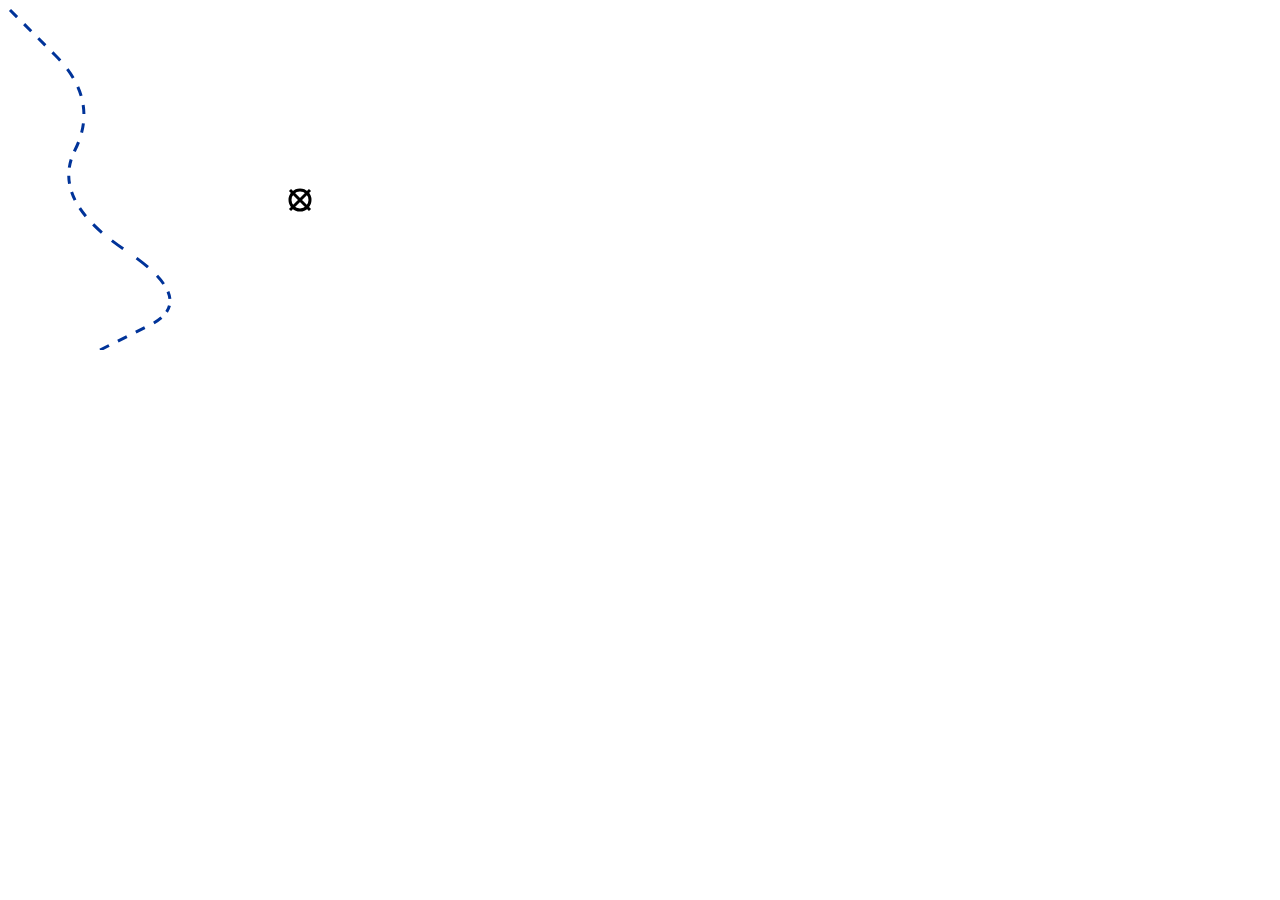
==== demo.html @ c0030211 "added demo.html and initial classes" ====
<!DOCTYPE html>
<html> 
<head>
<title>BetaCreator</title>

<link href="/css/style.css" rel="stylesheet" type="text/css" />

<script type="text/javascript" src="js/jquery/jquery.min.js"></script>

<script type="text/javascript" src="js/closure/base.js"></script>
<script type="text/javascript" src="js/util.js"></script>
<script type="text/javascript" src="js/math.js"></script>
<script type="text/javascript" src="js/DashedLine.js"></script>
<script type="text/javascript" src="js/Stamp.js"></script>
<script type="text/javascript" src="js/Line.js"></script>

<!--<script type="text/javascript" src="deps.js"></script>
<script>
goog.require("bc");
</script>-->

<script type="text/javascript">

function init() {
	var anchor = new bc.model.Anchor();
	anchor.canvas.appendTo('body');
	anchor.x = 300;
	anchor.y = 200;
	anchor.render();
	
	var line = new bc.model.Line({
		isDashed: true,
		curved: true,
		color: '#003399'
	});
	line.canvas.appendTo('body');
	line.controlPoints = [
		new bc.math.Point(10,10),
		new bc.math.Point(100,100),
		new bc.math.Point(50,200),
		new bc.math.Point(200,300),
		new bc.math.Point(100,350)
	];
	line.render();
	
	$(document).mousemove(function(e) {
		var hit = line.hitTest(e.clientX, e.clientY);
		$('body').css('background-color', hit ? 'palegoldenrod' : '#fff');
//		console.log(hit ? 'HIT' : 'NO HIT');
	});
}

</script>
</head>

<body onLoad="init()">
</body>
</html>
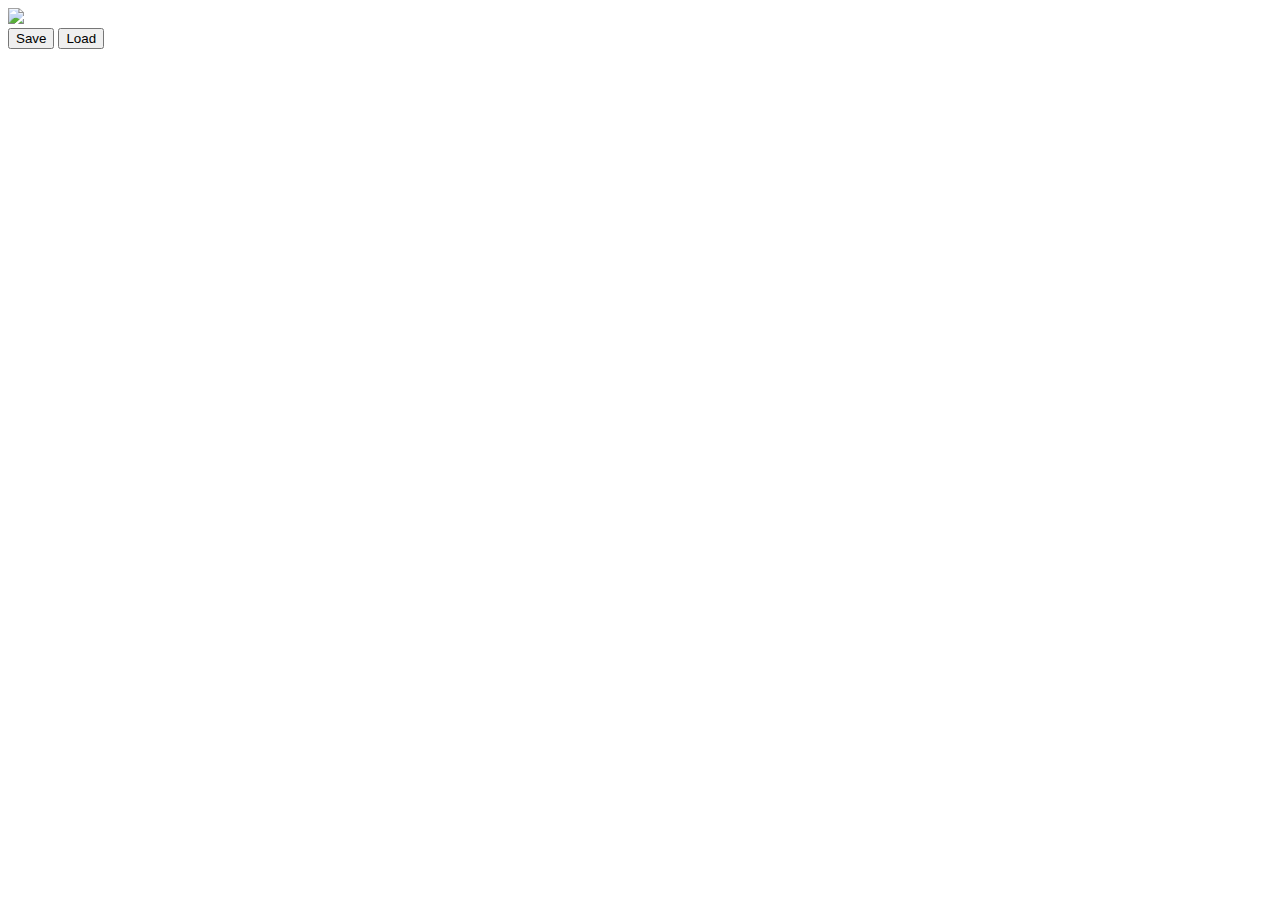
==== commit be06f077: "bug fixes and getting and loading data works" ====
--- a/demo.html
+++ b/demo.html
@@ -3,56 +3,44 @@
 <head>
 <title>BetaCreator</title>
 
-<link href="/css/style.css" rel="stylesheet" type="text/css" />
+<link href="css/betacreator.css" rel="stylesheet" type="text/css" />
 
-<script type="text/javascript" src="js/jquery/jquery.min.js"></script>
-
-<script type="text/javascript" src="js/closure/base.js"></script>
-<script type="text/javascript" src="js/util.js"></script>
-<script type="text/javascript" src="js/math.js"></script>
-<script type="text/javascript" src="js/DashedLine.js"></script>
-<script type="text/javascript" src="js/Stamp.js"></script>
-<script type="text/javascript" src="js/Line.js"></script>
-
-<!--<script type="text/javascript" src="deps.js"></script>
+<script type="text/javascript" src="js/closure/closure/goog/base.js"></script>
+<script type="text/javascript" src="js/bin/deps.js"></script>
 <script>
-goog.require("bc");
-</script>-->
+goog.require("bc.Client");
+</script>
 
 <script type="text/javascript">
+var betaCreator = null;
 
 function init() {
-	var anchor = new bc.model.Anchor();
-	anchor.canvas.appendTo('body');
-	anchor.x = 300;
-	anchor.y = 200;
-	anchor.render();
-	
-	var line = new bc.model.Line({
-		isDashed: true,
-		curved: true,
-		color: '#003399'
+	betaCreator = BetaCreator(document.getElementById('srcImg'), {
+
 	});
-	line.canvas.appendTo('body');
-	line.controlPoints = [
-		new bc.math.Point(10,10),
-		new bc.math.Point(100,100),
-		new bc.math.Point(50,200),
-		new bc.math.Point(200,300),
-		new bc.math.Point(100,350)
-	];
-	line.render();
-	
-	$(document).mousemove(function(e) {
-		var hit = line.hitTest(e.clientX, e.clientY);
-		$('body').css('background-color', hit ? 'palegoldenrod' : '#fff');
-//		console.log(hit ? 'HIT' : 'NO HIT');
-	});
+}
+
+function saveData() {
+	if (!betaCreator)
+		return;
+
+	alert(betaCreator.getData());
+}
+
+function loadData() {
+	if (!betaCreator)
+		return;
+
+	betaCreator.loadData("{\"items\":[{\"it\":0,\"is\":1,\"ic\":\"#ffff00\",\"ia\":1,\"lw\":3,\"cp\":[{\"x\":267,\"y\":43},{\"x\":251,\"y\":97},{\"x\":247,\"y\":160},{\"x\":266,\"y\":214},{\"x\":270,\"y\":256}],\"nl\":0.01,\"fl\":0,\"lc\":true},{\"it\":5,\"is\":1,\"ic\":\"#ffff00\",\"ia\":1,\"x\":586,\"y\":354,\"t\":\"Half Dome\\n======\\n\\nThis is the route to climb!\",\"ta\":\"r\",\"tb\":true},{\"it\":1,\"is\":1,\"ic\":\"#4c0099\",\"ia\":1,\"lw\":3,\"x\":253,\"y\":241,\"w\":10,\"h\":10,\"t\":\"\"},{\"it\":1,\"is\":1,\"ic\":\"#000000\",\"ia\":1,\"lw\":3,\"x\":281,\"y\":245,\"w\":10,\"h\":10,\"t\":\"\"},{\"it\":0,\"is\":1,\"ic\":\"#ff8000\",\"ia\":1,\"lw\":3,\"cp\":[{\"x\":210,\"y\":229},{\"x\":238,\"y\":202},{\"x\":270,\"y\":130},{\"x\":338,\"y\":148},{\"x\":401,\"y\":101}],\"nl\":10,\"fl\":10,\"lc\":false},{\"it\":0,\"is\":2,\"ic\":\"#ff99ff\",\"ia\":1,\"lw\":3,\"cp\":[{\"x\":303,\"y\":252},{\"x\":322,\"y\":196},{\"x\":294,\"y\":102},{\"x\":321,\"y\":48}],\"nl\":0.01,\"fl\":8,\"lc\":true}]}");
 }
 
 </script>
 </head>
 
 <body onLoad="init()">
+	<img id="srcImg" src="http://www.valleyoutdoors.com/Hikes/images/halfdome.jpg" />
+	<br />
+	<button onClick="saveData()">Save</button>
+	<button onClick="loadData()">Load</button>
 </body>
 </html>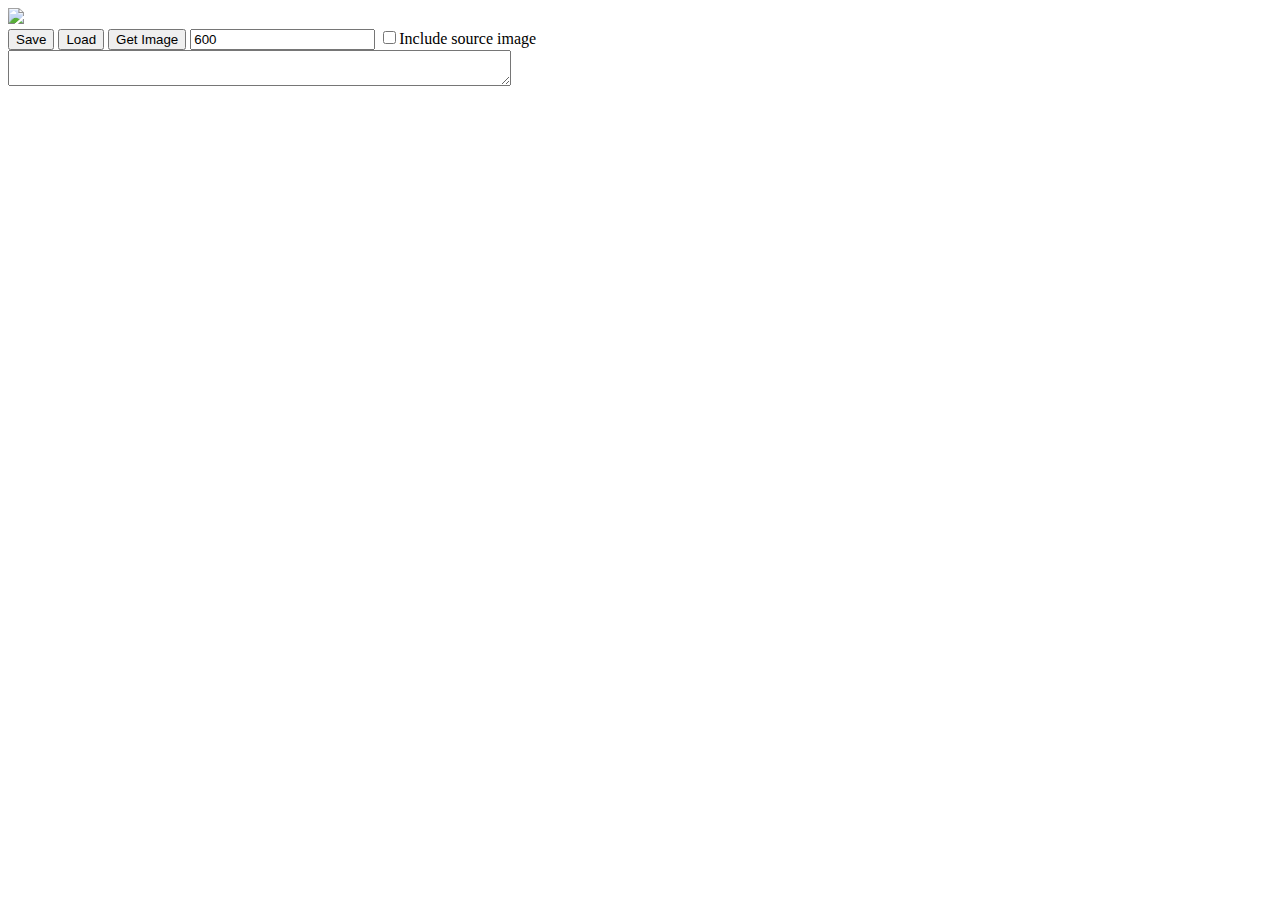
==== commit 25fc8ca1: "bug fixes: onChange wasn't getting fired backspace and delete were being clobbered all the time set " ====
--- a/demo.html
+++ b/demo.html
@@ -15,8 +15,16 @@
 var betaCreator = null;
 
 function init() {
-	betaCreator = BetaCreator(document.getElementById('srcImg'), {
-
+	var outp = document.getElementById('outp');
+	BetaCreator(document.getElementById('srcImg'), function() {
+		betaCreator = this;
+	},{
+		zoom: 'contain',
+		height: 300,
+		width: 20,
+		onChange: function() {
+			outp.value = "Last changed at: " + new Date();
+		}
 	});
 }
 
@@ -24,14 +32,32 @@
 	if (!betaCreator)
 		return;
 
-	alert(betaCreator.getData());
+	if (window.localStorage)
+		localStorage.bcData = betaCreator.getData();
+	else
+		alert(betaCreator.getData());
 }
 
 function loadData() {
 	if (!betaCreator)
 		return;
 
-	betaCreator.loadData("{\"items\":[{\"it\":0,\"is\":1,\"ic\":\"#ffff00\",\"ia\":1,\"lw\":3,\"cp\":[{\"x\":267,\"y\":43},{\"x\":251,\"y\":97},{\"x\":247,\"y\":160},{\"x\":266,\"y\":214},{\"x\":270,\"y\":256}],\"nl\":0.01,\"fl\":0,\"lc\":true},{\"it\":5,\"is\":1,\"ic\":\"#ffff00\",\"ia\":1,\"x\":586,\"y\":354,\"t\":\"Half Dome\\n======\\n\\nThis is the route to climb!\",\"ta\":\"r\",\"tb\":true},{\"it\":1,\"is\":1,\"ic\":\"#4c0099\",\"ia\":1,\"lw\":3,\"x\":253,\"y\":241,\"w\":10,\"h\":10,\"t\":\"\"},{\"it\":1,\"is\":1,\"ic\":\"#000000\",\"ia\":1,\"lw\":3,\"x\":281,\"y\":245,\"w\":10,\"h\":10,\"t\":\"\"},{\"it\":0,\"is\":1,\"ic\":\"#ff8000\",\"ia\":1,\"lw\":3,\"cp\":[{\"x\":210,\"y\":229},{\"x\":238,\"y\":202},{\"x\":270,\"y\":130},{\"x\":338,\"y\":148},{\"x\":401,\"y\":101}],\"nl\":10,\"fl\":10,\"lc\":false},{\"it\":0,\"is\":2,\"ic\":\"#ff99ff\",\"ia\":1,\"lw\":3,\"cp\":[{\"x\":303,\"y\":252},{\"x\":322,\"y\":196},{\"x\":294,\"y\":102},{\"x\":321,\"y\":48}],\"nl\":0.01,\"fl\":8,\"lc\":true}]}");
+	if (window.localStorage && localStorage.bcData)
+		betaCreator.loadData(localStorage.bcData);
+	else
+		alert("No data stored locally. You must save first.");
+}
+
+function getImage() {
+	if (!betaCreator)
+		return;
+
+	var imageSize = document.getElementById('imageSize').value,
+		outpImg = document.getElementById('outpImg'),
+		includeSrc = document.getElementById('includeSrc').checked;
+
+	outpImg.style.display = 'block';
+	outpImg.src = betaCreator.getImage(includeSrc, 'png', parseInt(imageSize, 10) || 0);
 }
 
 </script>
@@ -42,5 +68,12 @@
 	<br />
 	<button onClick="saveData()">Save</button>
 	<button onClick="loadData()">Load</button>
+	<button onClick="getImage()">Get Image</button>
+	<input id="imageSize" value="600" />
+	<label><input id="includeSrc" type="checkbox" />Include source image</label>
+	<br />
+	<textarea id="outp" cols="60"></textarea>
+	<br />
+	<img id="outpImg" style="display: none; max-width: 100%; border: black dotted 1px;" />
 </body>
 </html>